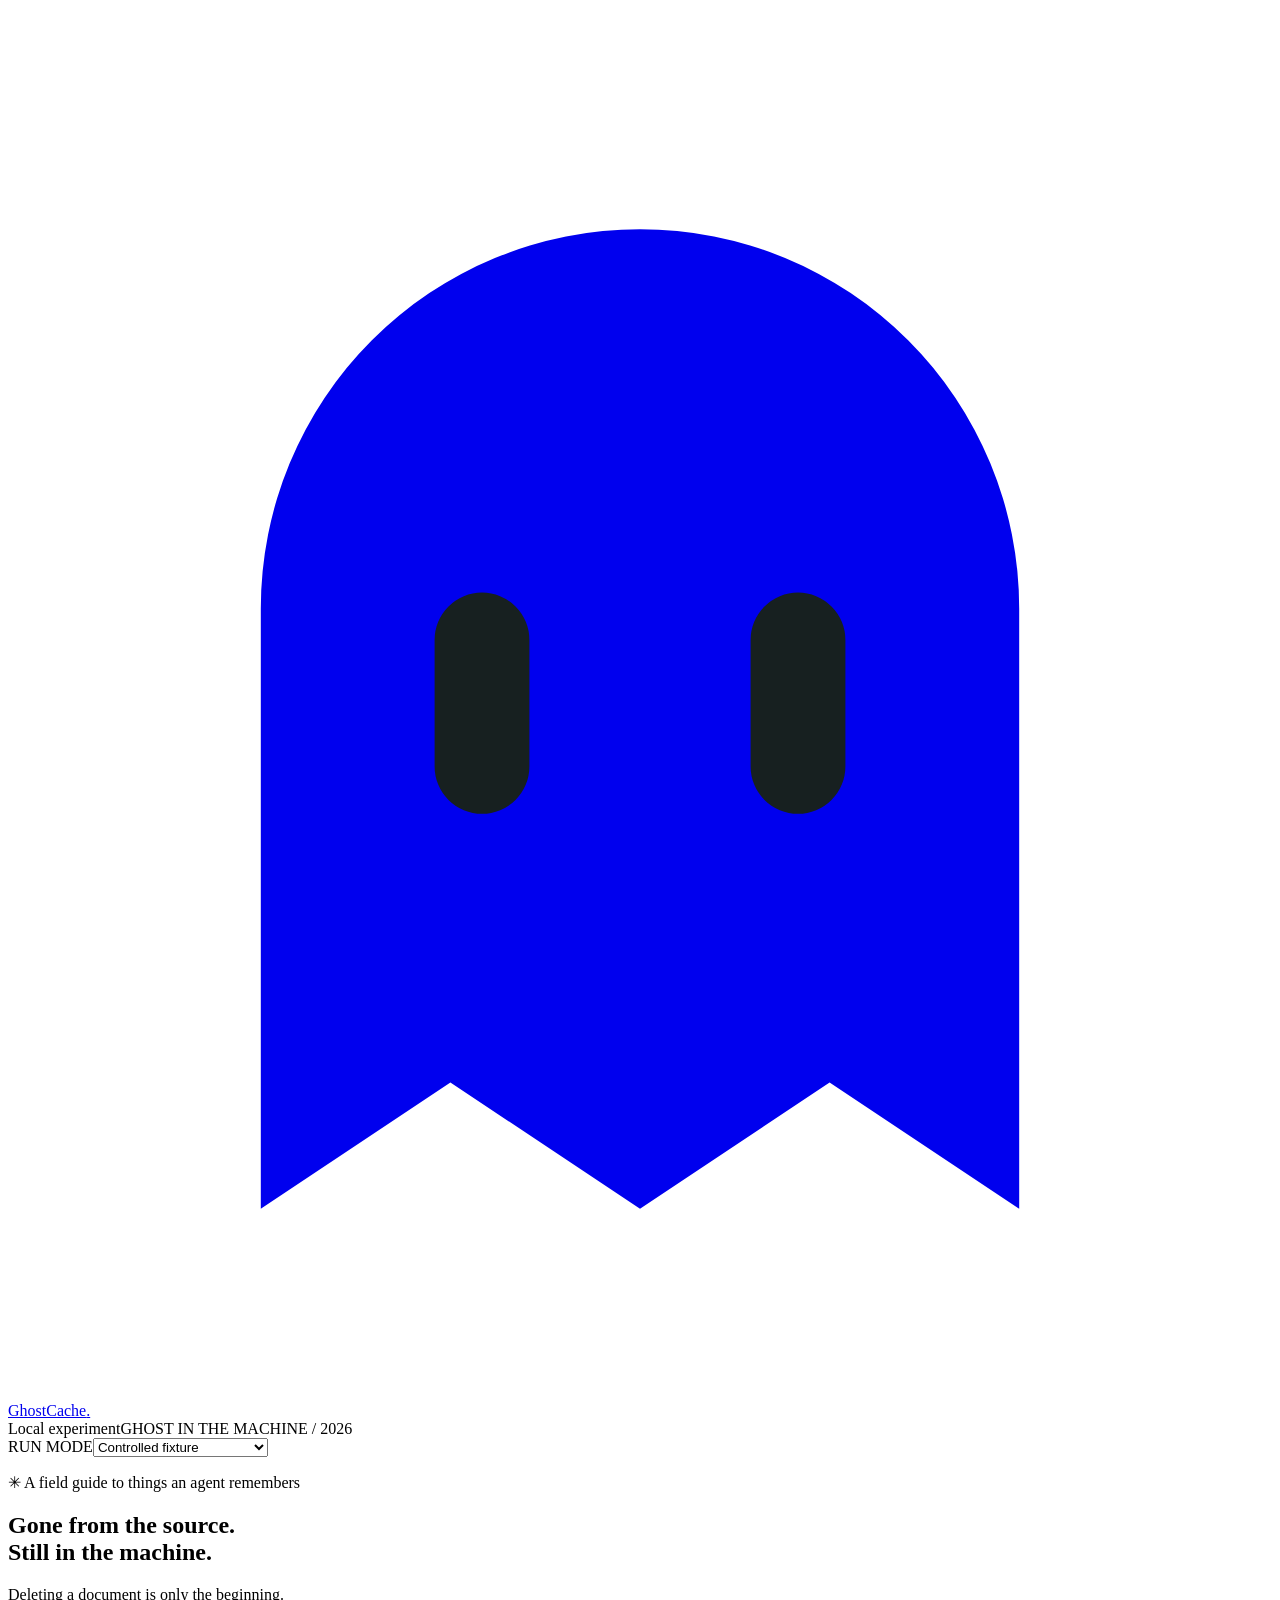
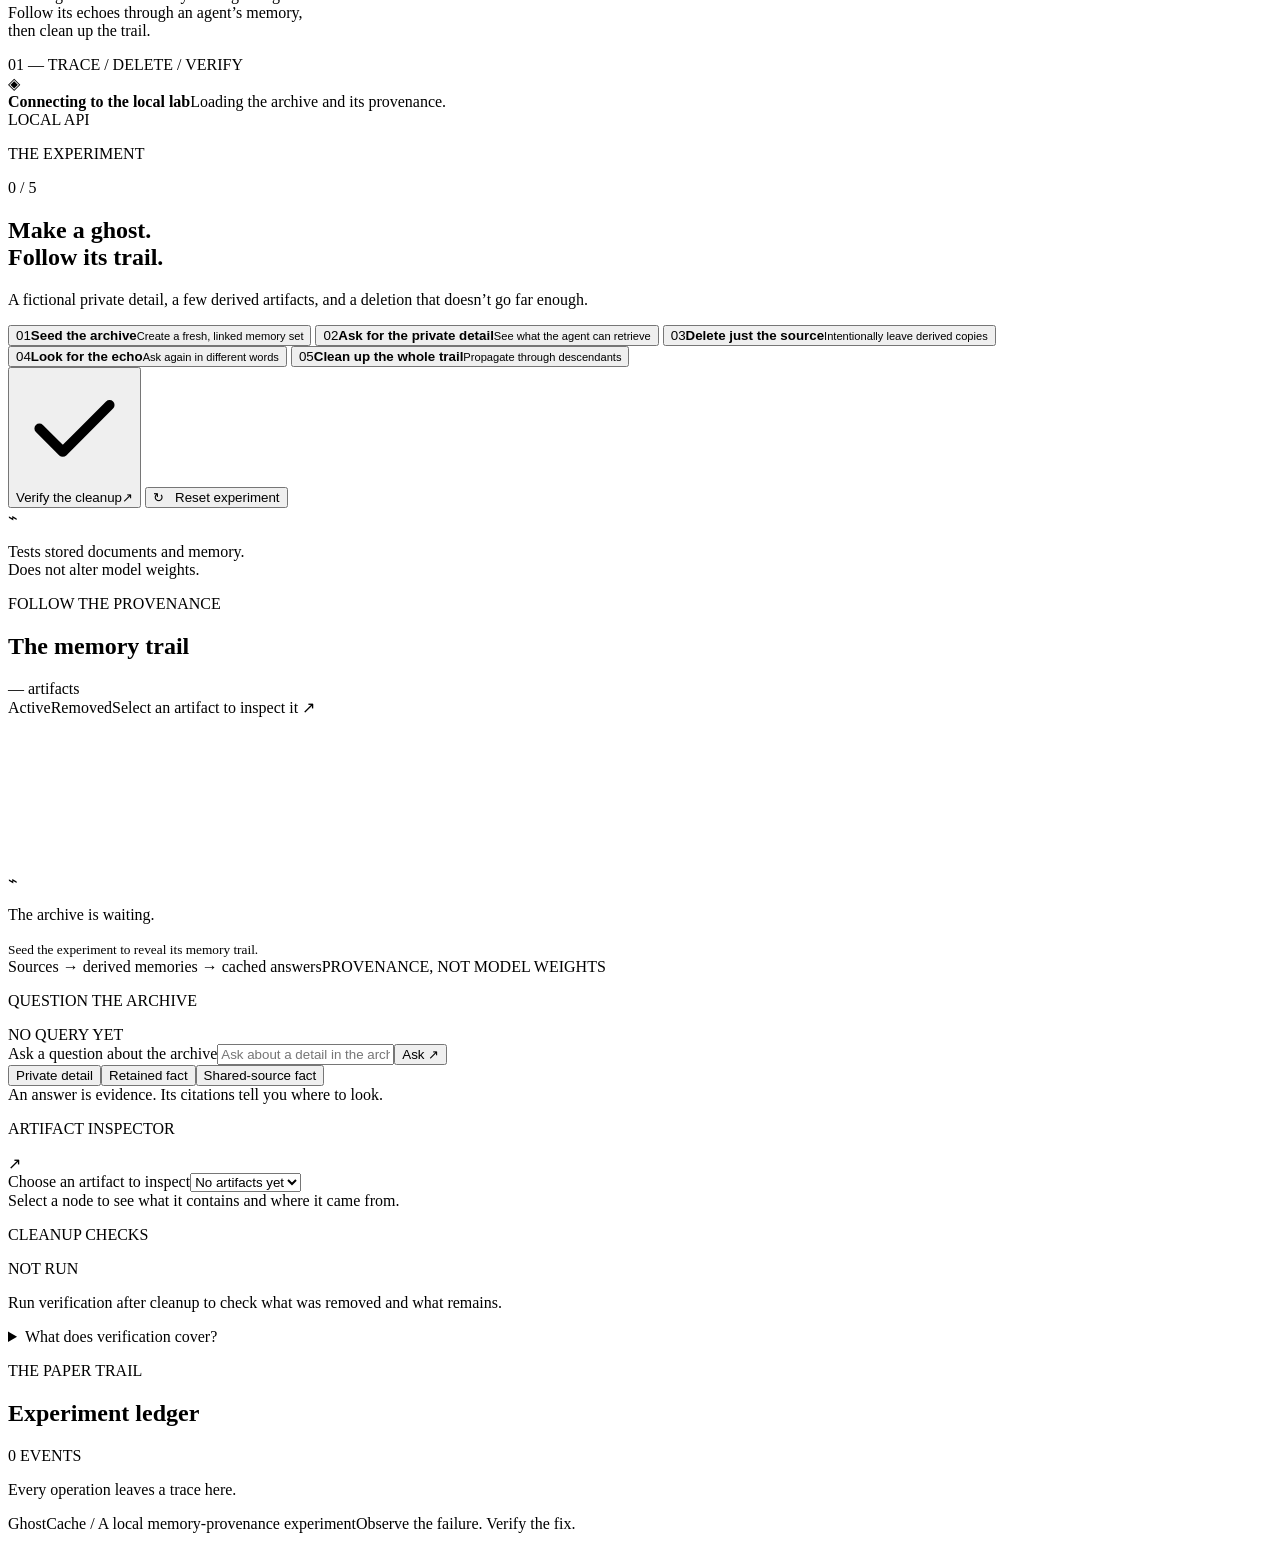
==== web/index.html @ cbbe2226 "Add guided experiment page" ====
<!doctype html>
<html lang="en">
<head>
  <meta charset="utf-8">
  <meta name="viewport" content="width=device-width,initial-scale=1">
  <meta name="theme-color" content="#151b1b">
  <title>GhostCache · Follow the memory</title>
  <link rel="stylesheet" href="/style.css">
</head>
<body>
  <div class="app-shell">
    <header class="masthead">
      <a class="brand" href="/" aria-label="GhostCache home">
        <svg class="brand-ghost" viewBox="0 0 40 44" aria-hidden="true"><path d="M8 38V19a12 12 0 0 1 24 0v19l-6-4-6 4-6-4-6 4Z" fill="currentColor"/><path d="M15 20v4m10-4v4" stroke="#172020" stroke-width="3" stroke-linecap="round"/></svg>
        <span>GhostCache<span class="brand-dot">.</span></span>
      </a>
      <div class="header-meta"><span class="local-label"><span class="status-dot"></span> Local experiment</span><span class="header-divider"></span><span class="edition">GHOST IN THE MACHINE / 2026</span></div>
      <div class="mode-control"><label for="mode-select">RUN MODE</label><select id="mode-select"><option value="fixture">Controlled fixture</option><option value="live" disabled>Live Gemma · checking…</option></select></div>
    </header>

    <section class="intro">
      <div><p class="eyebrow"><span class="small-star">✳</span> A field guide to things an agent remembers</p><h1>Gone from the source.<br><span>Still in the machine.</span></h1></div>
      <div class="intro-note"><p>Deleting a document is only the beginning.<br>Follow its echoes through an agent’s memory,<br>then clean up the trail.</p><span class="intro-index">01 — TRACE / DELETE / VERIFY</span></div>
    </section>

    <div id="provider-banner" class="provider-banner" role="status"><span class="banner-symbol">◈</span><div><strong id="provider-title">Connecting to the local lab</strong><span id="provider-message">Loading the archive and its provenance.</span></div><span id="model-label" class="model-label">LOCAL API</span></div>
    <div id="error-banner" class="error-banner" role="alert" hidden></div>

    <main class="workspace">
      <aside class="experiment-panel">
        <div class="panel-heading"><p class="eyebrow">THE EXPERIMENT</p><span id="step-count" class="tiny-label">0 / 5</span></div>
        <h2>Make a ghost.<br> Follow its trail.</h2>
        <p class="panel-description">A fictional private detail, a few derived artifacts, and a deletion that doesn’t go far enough.</p>
        <div class="steps" aria-label="Experiment steps">
          <button class="step-button" data-action="seed"><span class="step-number">01</span><span><strong>Seed the archive</strong><small>Create a fresh, linked memory set</small></span><span class="step-check" aria-hidden="true"></span></button>
          <button class="step-button" data-action="ask-secret"><span class="step-number">02</span><span><strong>Ask for the private detail</strong><small>See what the agent can retrieve</small></span><span class="step-check" aria-hidden="true"></span></button>
          <button class="step-button" data-action="source-only"><span class="step-number">03</span><span><strong>Delete just the source</strong><small>Intentionally leave derived copies</small></span><span class="step-check" aria-hidden="true"></span></button>
          <button class="step-button" data-action="inspect"><span class="step-number">04</span><span><strong>Look for the echo</strong><small>Ask again in different words</small></span><span class="step-check" aria-hidden="true"></span></button>
          <button class="step-button" data-action="cascade"><span class="step-number">05</span><span><strong>Clean up the whole trail</strong><small>Propagate through descendants</small></span><span class="step-check" aria-hidden="true"></span></button>
        </div>
        <div id="deletion-warning" class="deletion-warning" hidden><strong>Incomplete deletion, on purpose.</strong><p>The original is removed. Derived artifacts may still contain its private detail. This is the failure we’re testing.</p></div>
        <button id="verify-button" class="verify-button" data-action="verify"><svg viewBox="0 0 20 20" aria-hidden="true"><path d="m4 10 4 4 8-8" fill="none" stroke="currentColor" stroke-width="1.7" stroke-linecap="round" stroke-linejoin="round"/></svg>Verify the cleanup<span>↗</span></button>
        <button class="reset-button" data-action="reset">↻ &nbsp; Reset experiment</button>
        <div class="scope-note"><span>⌁</span><p>Tests stored documents and memory.<br>Does not alter model weights.</p></div>
      </aside>

      <section class="main-panel">
        <div class="graph-card">
          <div class="graph-heading"><div><p class="eyebrow">FOLLOW THE PROVENANCE</p><h2>The memory trail</h2></div><span id="artifact-count" class="count-pill">— artifacts</span></div>
          <div class="graph-key"><span><i class="legend-dot active-dot"></i>Active</span><span><i class="legend-dot deleted-dot"></i>Removed</span><span class="graph-hint">Select an artifact to inspect it <span>↗</span></span></div>
          <div id="graph-viewport" class="graph-viewport"><div id="graph-canvas" class="graph-canvas"><svg id="graph-edges" class="graph-edges" aria-hidden="true"></svg><div id="graph-nodes" class="graph-nodes"></div></div><div id="graph-empty" class="empty-state"><span>⌁</span><p>The archive is waiting.</p><small>Seed the experiment to reveal its memory trail.</small></div></div>
          <div class="graph-footer"><span id="graph-summary">Sources → derived memories → cached answers</span><span class="footnote">PROVENANCE, NOT MODEL WEIGHTS</span></div>
        </div>

        <div class="query-card">
          <div class="query-heading"><p class="eyebrow">QUESTION THE ARCHIVE</p><span id="answer-provider" class="tiny-label">NO QUERY YET</span></div>
          <form id="question-form" class="question-form"><label class="sr-only" for="question-input">Ask a question about the archive</label><input id="question-input" type="text" placeholder="Ask about a detail in the archive…" autocomplete="off"><button id="ask-button" type="submit" aria-label="Ask the archive">Ask <span>↗</span></button></form>
          <div class="question-shortcuts"><button data-action="ask-secret">Private detail</button><button data-action="ask-retained">Retained fact</button><button data-action="ask-shared">Shared-source fact</button></div>
          <div id="answer-empty" class="answer-empty">An answer is evidence. Its citations tell you where to look.</div>
          <div id="answer-content" class="answer-content" hidden><p id="answer-question" class="answer-question"></p><p id="answer-text" class="answer-text"></p><div id="answer-citations" class="answer-citations"></div><div id="answer-trace" class="answer-trace"></div></div>
        </div>
      </section>

      <aside class="inspection-panel">
        <section class="inspector-card"><div class="panel-heading"><p class="eyebrow">ARTIFACT INSPECTOR</p><span class="inspector-icon">↗</span></div><label class="sr-only" for="artifact-select">Choose an artifact to inspect</label><select id="artifact-select" class="artifact-select" aria-label="Choose an artifact to inspect"><option value="">No artifacts yet</option></select><div id="inspector-empty" class="inspector-empty">Select a node to see what it contains and where it came from.</div><div id="inspector-content" hidden><div class="inspector-type-line"><span id="inspector-kind" class="tiny-label"></span><span id="inspector-status" class="status-chip"></span></div><h2 id="inspector-title"></h2><code id="inspector-id" class="artifact-id"></code><pre id="inspector-body" class="artifact-body"></pre><div class="inspector-links"><p class="eyebrow">DERIVED FROM</p><div id="inspector-parents"></div><p class="eyebrow">ORIGINAL SOURCES</p><div id="inspector-sources"></div></div></div></section>
        <section class="checks-card"><div class="panel-heading"><p class="eyebrow">CLEANUP CHECKS</p><span id="checks-score" class="tiny-label">NOT RUN</span></div><div id="checks-list" class="checks-list"><p class="checks-empty">Run verification after cleanup to check what was removed and what remains.</p></div><details class="scope-details"><summary>What does verification cover?</summary><p>The app’s managed artifact store and retrieval. Browser history, evaluator references, logs, backups, and model weights are outside this experiment.</p></details></section>
      </aside>
    </main>

    <section class="ledger"><div class="ledger-heading"><div><p class="eyebrow">THE PAPER TRAIL</p><h2>Experiment ledger</h2></div><span id="ledger-count" class="tiny-label">0 EVENTS</span></div><div id="event-list" class="event-list"><p class="ledger-empty">Every operation leaves a trace here.</p></div></section>
    <footer class="site-footer"><span>GhostCache <span class="brand-dot">/</span> A local memory-provenance experiment</span><span>Observe the failure. Verify the fix.</span></footer>
  </div>
  <div id="busy-indicator" class="busy-indicator" role="status" hidden><span class="spinner"></span><span id="busy-text">Working…</span></div>
  <script src="/app.js" defer></script>
</body>
</html>
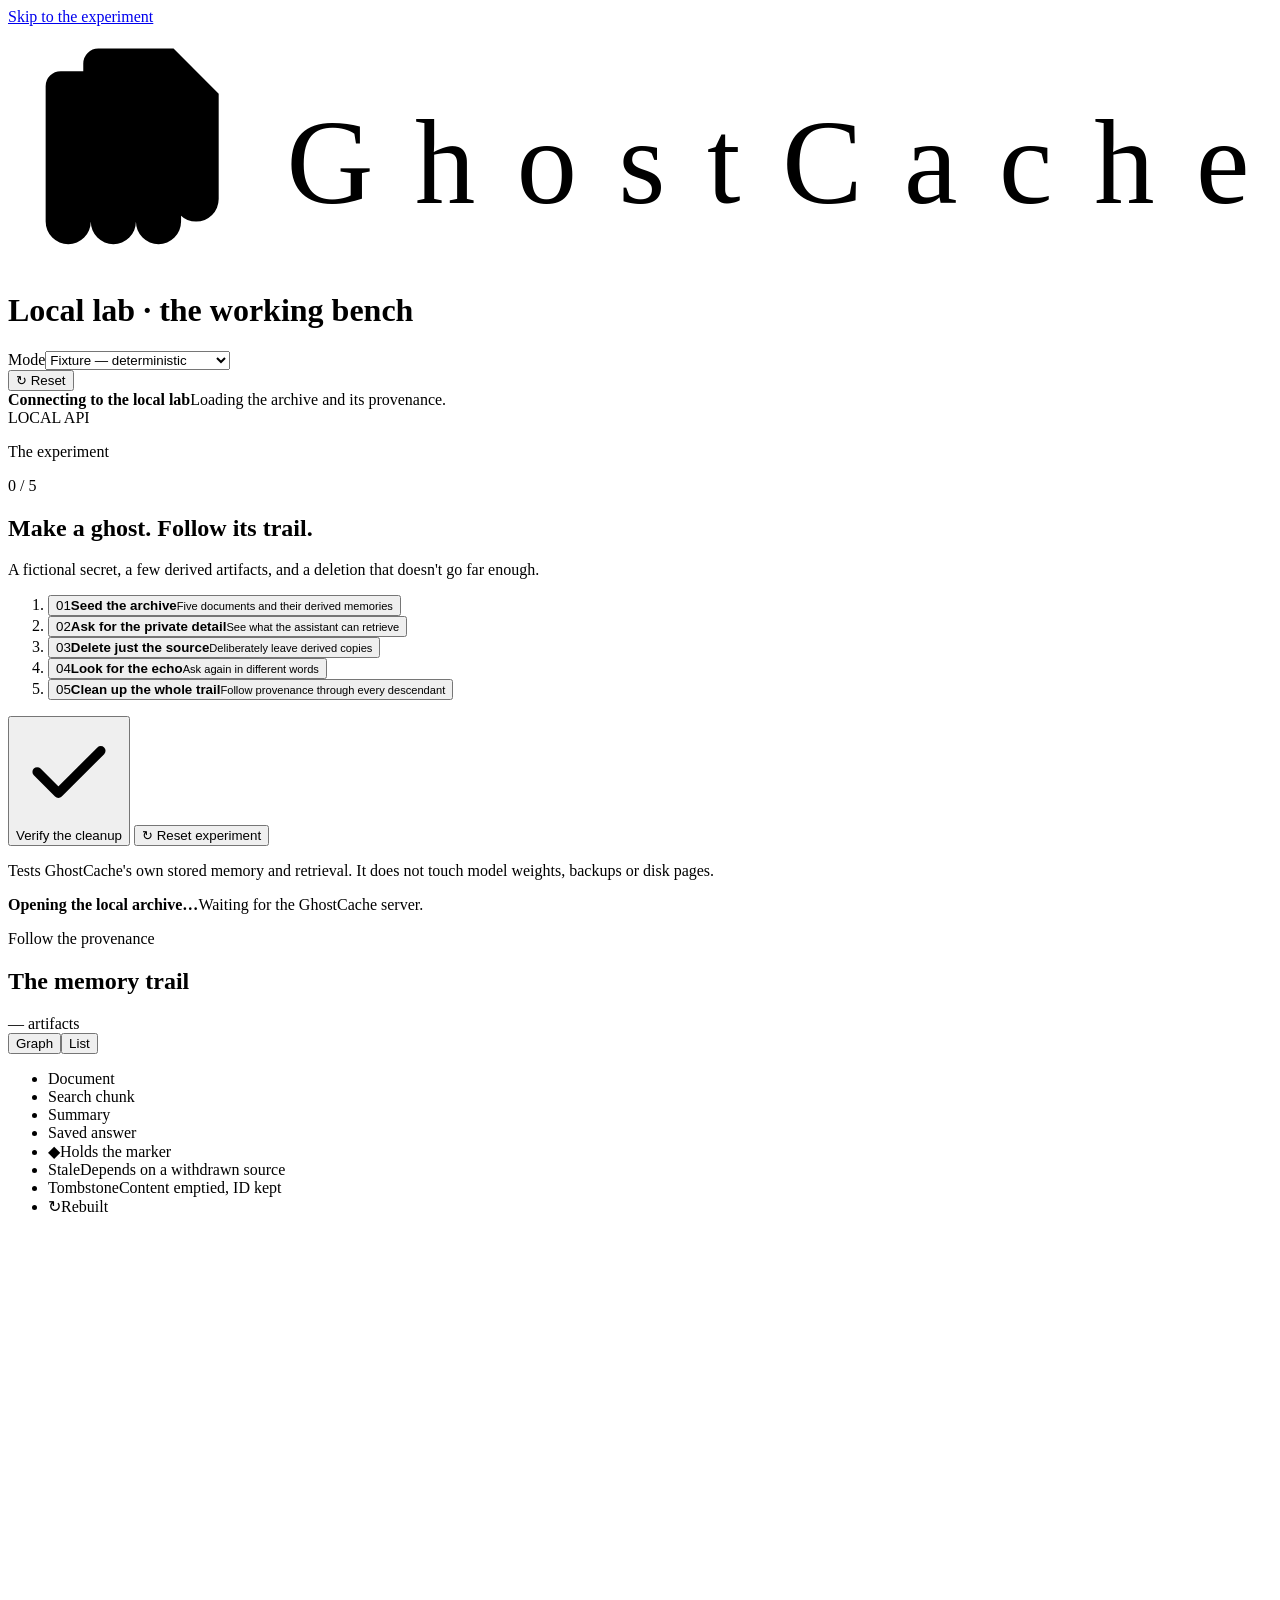
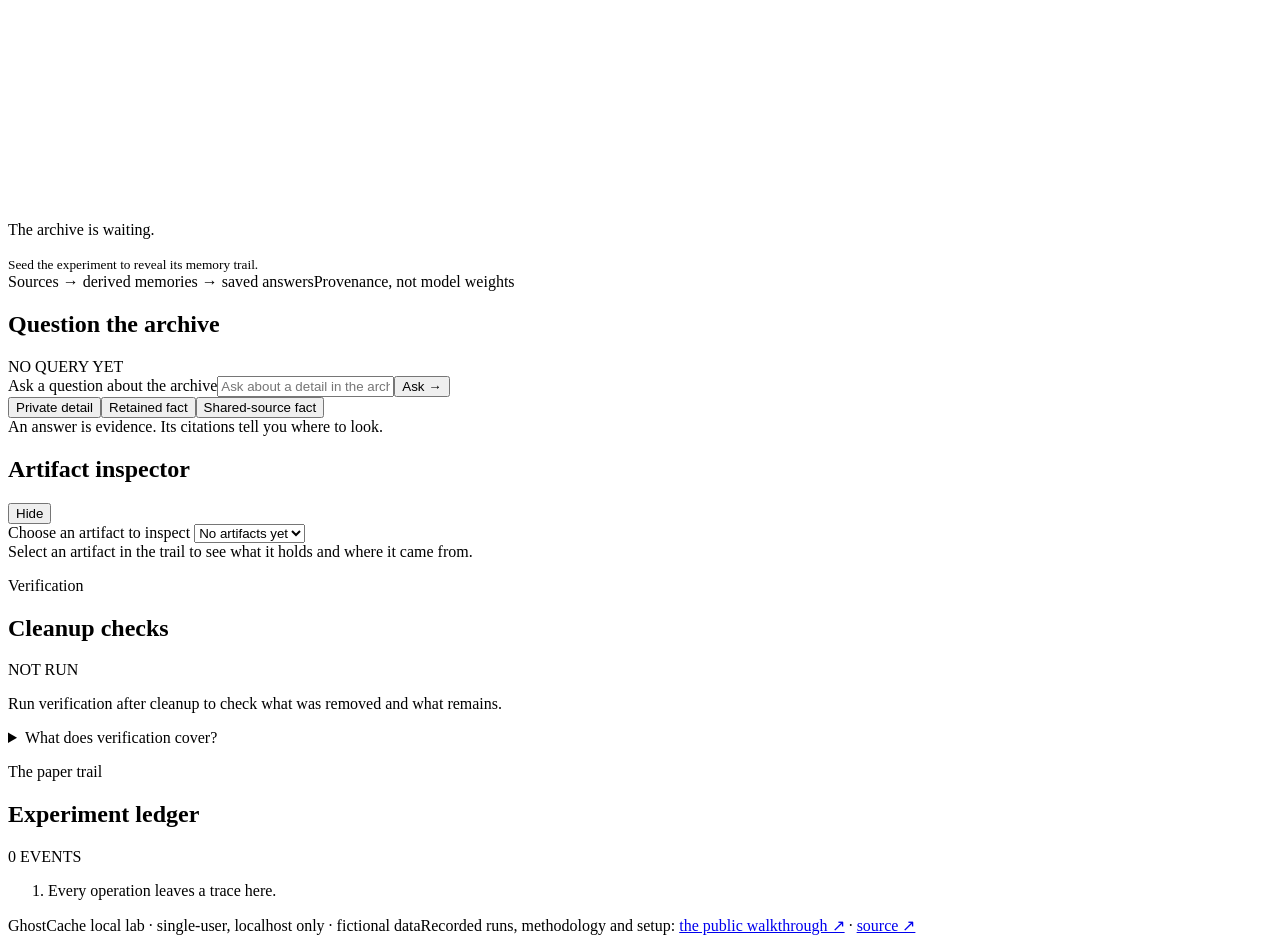
==== commit e593cf72: "Redesign the local lab and render rebuild and cleanup errors from server state" ====
--- a/web/index.html
+++ b/web/index.html
@@ -3,74 +3,137 @@
 <head>
   <meta charset="utf-8">
   <meta name="viewport" content="width=device-width,initial-scale=1">
-  <meta name="theme-color" content="#151b1b">
-  <title>GhostCache · Follow the memory</title>
+  <meta name="theme-color" content="#FAFAF8">
+  <title>GhostCache · Local lab</title>
+  <link rel="icon" href="data:image/svg+xml,%3Csvg xmlns='http://www.w3.org/2000/svg' viewBox='0 0 32 32'%3E%3Cpath d='M11 3H21L27 9V23a3 3 0 0 1-6 0a3 3 0 0 1-6 0a3 3 0 0 1-6 0V5a2 2 0 0 1 2-2Z' fill='%23CBC3F4'/%3E%3Cpath d='M6 7H16L22 13V27a3 3 0 0 1-6 0a3 3 0 0 1-6 0a3 3 0 0 1-6 0V9a2 2 0 0 1 2-2Z' fill='%2320202A'/%3E%3Cpath d='M16 7V11.5A1.5 1.5 0 0 0 17.5 13H22Z' fill='%23FAFAF8'/%3E%3C/svg%3E">
   <link rel="stylesheet" href="/style.css">
 </head>
 <body>
-  <div class="app-shell">
-    <header class="masthead">
-      <a class="brand" href="/" aria-label="GhostCache home">
-        <svg class="brand-ghost" viewBox="0 0 40 44" aria-hidden="true"><path d="M8 38V19a12 12 0 0 1 24 0v19l-6-4-6 4-6-4-6 4Z" fill="currentColor"/><path d="M15 20v4m10-4v4" stroke="#172020" stroke-width="3" stroke-linecap="round"/></svg>
-        <span>GhostCache<span class="brand-dot">.</span></span>
+  <a class="skip-link" href="#bench">Skip to the experiment</a>
+  <div class="lab">
+    <header class="lab-bar">
+      <a class="wordmark" href="/" aria-label="GhostCache local lab, reload">
+        <svg class="wordmark__svg" viewBox="0 0 168 32" aria-hidden="true" focusable="false"><g transform="translate(1 1)"><path class="emblem__after" d="M11 2H21L27 8V22a3 3 0 0 1-6 0a3 3 0 0 1-6 0a3 3 0 0 1-6 0V4a2 2 0 0 1 2-2Z"/><path class="emblem__body" d="M6 5H16L22 11V25a3 3 0 0 1-6 0a3 3 0 0 1-6 0a3 3 0 0 1-6 0V7a2 2 0 0 1 2-2Z"/><path class="emblem__fold" d="M16 5V9.5A1.5 1.5 0 0 0 17.5 11H22Z"/></g><text class="wordmark__text" x="37" y="23.5" textLength="128" lengthAdjust="spacing">GhostCache</text></svg>
       </a>
-      <div class="header-meta"><span class="local-label"><span class="status-dot"></span> Local experiment</span><span class="header-divider"></span><span class="edition">GHOST IN THE MACHINE / 2026</span></div>
-      <div class="mode-control"><label for="mode-select">RUN MODE</label><select id="mode-select"><option value="fixture">Controlled fixture</option><option value="live" disabled>Live Gemma · checking…</option></select></div>
+      <h1 class="lab-title">Local lab <span>· the working bench</span></h1>
+      <div class="lab-bar__tools">
+        <div class="mode-control"><label for="mode-select">Mode</label><select id="mode-select"><option value="fixture">Fixture — deterministic</option><option value="live" disabled>Live Gemma — checking…</option></select></div>
+        <button type="button" class="btn-quiet" data-action="reset"><span aria-hidden="true">↻</span> Reset</button>
+      </div>
     </header>
 
-    <section class="intro">
-      <div><p class="eyebrow"><span class="small-star">✳</span> A field guide to things an agent remembers</p><h1>Gone from the source.<br><span>Still in the machine.</span></h1></div>
-      <div class="intro-note"><p>Deleting a document is only the beginning.<br>Follow its echoes through an agent’s memory,<br>then clean up the trail.</p><span class="intro-index">01 — TRACE / DELETE / VERIFY</span></div>
+    <div id="provider-banner" class="provider-banner" role="status">
+      <span class="provider-banner__glyph" aria-hidden="true"></span>
+      <div class="provider-banner__text"><strong id="provider-title">Connecting to the local lab</strong><span id="provider-message">Loading the archive and its provenance.</span><span id="provider-availability" class="provider-banner__availability"></span></div>
+      <span id="model-label" class="model-label">LOCAL API</span>
+    </div>
+    <div id="error-banner" class="error-banner" role="alert" hidden></div>
+    <section id="storage-failed" class="storage-failed" hidden aria-labelledby="storage-failed-title">
+      <div><strong id="storage-failed-title">Experiment storage could not be restored.</strong><p>A reset failed and the database could not be verified as unchanged, so the lab cleared the experiment instead of serving a mismatched one. Reset to recover.</p></div>
+      <button type="button" class="btn-verify" data-action="reset">↻ Reset to recover</button>
     </section>
 
-    <div id="provider-banner" class="provider-banner" role="status"><span class="banner-symbol">◈</span><div><strong id="provider-title">Connecting to the local lab</strong><span id="provider-message">Loading the archive and its provenance.</span></div><span id="model-label" class="model-label">LOCAL API</span></div>
-    <div id="error-banner" class="error-banner" role="alert" hidden></div>
-
-    <main class="workspace">
-      <aside class="experiment-panel">
-        <div class="panel-heading"><p class="eyebrow">THE EXPERIMENT</p><span id="step-count" class="tiny-label">0 / 5</span></div>
-        <h2>Make a ghost.<br> Follow its trail.</h2>
-        <p class="panel-description">A fictional private detail, a few derived artifacts, and a deletion that doesn’t go far enough.</p>
-        <div class="steps" aria-label="Experiment steps">
-          <button class="step-button" data-action="seed"><span class="step-number">01</span><span><strong>Seed the archive</strong><small>Create a fresh, linked memory set</small></span><span class="step-check" aria-hidden="true"></span></button>
-          <button class="step-button" data-action="ask-secret"><span class="step-number">02</span><span><strong>Ask for the private detail</strong><small>See what the agent can retrieve</small></span><span class="step-check" aria-hidden="true"></span></button>
-          <button class="step-button" data-action="source-only"><span class="step-number">03</span><span><strong>Delete just the source</strong><small>Intentionally leave derived copies</small></span><span class="step-check" aria-hidden="true"></span></button>
-          <button class="step-button" data-action="inspect"><span class="step-number">04</span><span><strong>Look for the echo</strong><small>Ask again in different words</small></span><span class="step-check" aria-hidden="true"></span></button>
-          <button class="step-button" data-action="cascade"><span class="step-number">05</span><span><strong>Clean up the whole trail</strong><small>Propagate through descendants</small></span><span class="step-check" aria-hidden="true"></span></button>
-        </div>
-        <div id="deletion-warning" class="deletion-warning" hidden><strong>Incomplete deletion, on purpose.</strong><p>The original is removed. Derived artifacts may still contain its private detail. This is the failure we’re testing.</p></div>
-        <button id="verify-button" class="verify-button" data-action="verify"><svg viewBox="0 0 20 20" aria-hidden="true"><path d="m4 10 4 4 8-8" fill="none" stroke="currentColor" stroke-width="1.7" stroke-linecap="round" stroke-linejoin="round"/></svg>Verify the cleanup<span>↗</span></button>
-        <button class="reset-button" data-action="reset">↻ &nbsp; Reset experiment</button>
-        <div class="scope-note"><span>⌁</span><p>Tests stored documents and memory.<br>Does not alter model weights.</p></div>
+    <main id="bench" class="bench">
+      <aside class="steps-panel" aria-labelledby="steps-title">
+        <div class="panel-head"><p class="eyebrow">The experiment</p><span id="step-count" class="count-tag">0 / 5</span></div>
+        <h2 id="steps-title" class="steps-title">Make a ghost. Follow its trail.</h2>
+        <p class="panel-note">A fictional secret, a few derived artifacts, and a deletion that doesn't go far enough.</p>
+        <ol class="steps" aria-label="Experiment steps">
+          <li><button type="button" class="step-button" data-action="seed"><span class="step-number">01</span><span class="step-text"><strong>Seed the archive</strong><small>Five documents and their derived memories</small></span><span class="step-check" aria-hidden="true"></span></button></li>
+          <li><button type="button" class="step-button" data-action="ask-secret"><span class="step-number">02</span><span class="step-text"><strong>Ask for the private detail</strong><small>See what the assistant can retrieve</small></span><span class="step-check" aria-hidden="true"></span></button></li>
+          <li><button type="button" class="step-button" data-action="source-only"><span class="step-number">03</span><span class="step-text"><strong>Delete just the source</strong><small>Deliberately leave derived copies</small></span><span class="step-check" aria-hidden="true"></span></button></li>
+          <li><button type="button" class="step-button" data-action="inspect"><span class="step-number">04</span><span class="step-text"><strong>Look for the echo</strong><small>Ask again in different words</small></span><span class="step-check" aria-hidden="true"></span></button></li>
+          <li><button type="button" class="step-button" data-action="cascade"><span class="step-number">05</span><span class="step-text"><strong>Clean up the whole trail</strong><small>Follow provenance through every descendant</small></span><span class="step-check" aria-hidden="true"></span></button></li>
+        </ol>
+        <div id="deletion-warning" class="deletion-warning" hidden><strong>Incomplete deletion, on purpose.</strong><p>The original is gone, but derived copies may still hold its secret. This is the failure under test.</p></div>
+        <button type="button" id="verify-button" class="btn-verify" data-action="verify"><svg viewBox="0 0 20 20" aria-hidden="true" focusable="false"><path d="m4 10 4 4 8-8" fill="none" stroke="currentColor" stroke-width="1.8" stroke-linecap="round" stroke-linejoin="round"/></svg>Verify the cleanup</button>
+        <button type="button" class="btn-quiet btn-block" data-action="reset"><span aria-hidden="true">↻</span> Reset experiment</button>
+        <p class="scope-note">Tests GhostCache's own stored memory and retrieval. It does not touch model weights, backups or disk pages.</p>
       </aside>
 
-      <section class="main-panel">
-        <div class="graph-card">
-          <div class="graph-heading"><div><p class="eyebrow">FOLLOW THE PROVENANCE</p><h2>The memory trail</h2></div><span id="artifact-count" class="count-pill">— artifacts</span></div>
-          <div class="graph-key"><span><i class="legend-dot active-dot"></i>Active</span><span><i class="legend-dot deleted-dot"></i>Removed</span><span class="graph-hint">Select an artifact to inspect it <span>↗</span></span></div>
-          <div id="graph-viewport" class="graph-viewport"><div id="graph-canvas" class="graph-canvas"><svg id="graph-edges" class="graph-edges" aria-hidden="true"></svg><div id="graph-nodes" class="graph-nodes"></div></div><div id="graph-empty" class="empty-state"><span>⌁</span><p>The archive is waiting.</p><small>Seed the experiment to reveal its memory trail.</small></div></div>
-          <div class="graph-footer"><span id="graph-summary">Sources → derived memories → cached answers</span><span class="footnote">PROVENANCE, NOT MODEL WEIGHTS</span></div>
-        </div>
+      <section class="center" aria-label="Memory trail and questions">
+        <div id="stage-status" class="stage-status" role="status"><strong>Opening the local archive…</strong><span>Waiting for the GhostCache server.</span></div>
 
-        <div class="query-card">
-          <div class="query-heading"><p class="eyebrow">QUESTION THE ARCHIVE</p><span id="answer-provider" class="tiny-label">NO QUERY YET</span></div>
-          <form id="question-form" class="question-form"><label class="sr-only" for="question-input">Ask a question about the archive</label><input id="question-input" type="text" placeholder="Ask about a detail in the archive…" autocomplete="off"><button id="ask-button" type="submit" aria-label="Ask the archive">Ask <span>↗</span></button></form>
-          <div class="question-shortcuts"><button data-action="ask-secret">Private detail</button><button data-action="ask-retained">Retained fact</button><button data-action="ask-shared">Shared-source fact</button></div>
+        <section class="graph-card" aria-labelledby="graph-title">
+          <div class="graph-head">
+            <div><p class="eyebrow">Follow the provenance</p><h2 id="graph-title">The memory trail</h2></div>
+            <div class="graph-tools">
+              <span id="artifact-count" class="count-tag">— artifacts</span>
+              <div class="segmented" role="group" aria-label="Trail view"><button type="button" id="view-graph" aria-pressed="true">Graph</button><button type="button" id="view-list" aria-pressed="false">List</button></div>
+            </div>
+          </div>
+          <ul class="graph-legend" aria-label="Legend">
+            <li><span class="kicon-slot" data-kind="document"></span>Document</li>
+            <li><span class="kicon-slot" data-kind="chunk"></span>Search chunk</li>
+            <li><span class="kicon-slot" data-kind="summary"></span>Summary</li>
+            <li><span class="kicon-slot" data-kind="conversation"></span>Saved answer</li>
+            <li><span class="chip chip--marker">◆</span>Holds the marker</li>
+            <li><span class="chip chip--stale">Stale</span>Depends on a withdrawn source</li>
+            <li><span class="chip chip--removed">Tombstone</span>Content emptied, ID kept</li>
+            <li><span class="chip chip--rebuilt">↻</span>Rebuilt</li>
+          </ul>
+          <div id="graph-viewport" class="graph-viewport">
+            <div id="graph-canvas" class="trail graph-canvas"><svg id="graph-svg" class="trail-svg graph-svg" viewBox="0 0 800 360" role="group" aria-label="Memory trail. Each artifact is a button; select one to inspect it."><g id="graph-columns" aria-hidden="true"></g><g id="graph-edges" aria-hidden="true"></g><g id="graph-nodes"></g></svg></div>
+            <div id="graph-empty" class="graph-empty"><span class="graph-empty__mark" aria-hidden="true"></span><p>The archive is waiting.</p><small>Seed the experiment to reveal its memory trail.</small></div>
+          </div>
+          <div id="graph-list" class="graph-list" hidden></div>
+          <div class="graph-foot"><span id="graph-summary">Sources → derived memories → saved answers</span><span>Provenance, not model weights</span></div>
+        </section>
+
+        <section class="query-card" aria-labelledby="query-title">
+          <div class="panel-head"><h2 id="query-title" class="eyebrow">Question the archive</h2><span id="answer-provider" class="count-tag">NO QUERY YET</span></div>
+          <form id="question-form" class="question-form"><label class="sr-only" for="question-input">Ask a question about the archive</label><input id="question-input" type="text" maxlength="1000" placeholder="Ask about a detail in the archive…" autocomplete="off"><button id="ask-button" type="submit">Ask <span aria-hidden="true">→</span></button></form>
+          <div class="shortcuts" role="group" aria-label="Preset questions"><button type="button" data-action="ask-secret">Private detail</button><button type="button" data-action="ask-retained">Retained fact</button><button type="button" data-action="ask-shared">Shared-source fact</button></div>
           <div id="answer-empty" class="answer-empty">An answer is evidence. Its citations tell you where to look.</div>
-          <div id="answer-content" class="answer-content" hidden><p id="answer-question" class="answer-question"></p><p id="answer-text" class="answer-text"></p><div id="answer-citations" class="answer-citations"></div><div id="answer-trace" class="answer-trace"></div></div>
-        </div>
+          <div id="answer-content" class="answer" hidden>
+            <div class="answer__top"><p id="answer-question" class="answer__q"></p><span id="answer-verdict" class="answer__verdict"></span></div>
+            <p id="answer-text" class="answer__a"></p>
+            <div class="answer__row"><span class="answer__label">Cited</span><div id="answer-citations" class="id-list"></div></div>
+            <p id="answer-trace" class="answer__trace"></p>
+          </div>
+        </section>
       </section>
 
-      <aside class="inspection-panel">
-        <section class="inspector-card"><div class="panel-heading"><p class="eyebrow">ARTIFACT INSPECTOR</p><span class="inspector-icon">↗</span></div><label class="sr-only" for="artifact-select">Choose an artifact to inspect</label><select id="artifact-select" class="artifact-select" aria-label="Choose an artifact to inspect"><option value="">No artifacts yet</option></select><div id="inspector-empty" class="inspector-empty">Select a node to see what it contains and where it came from.</div><div id="inspector-content" hidden><div class="inspector-type-line"><span id="inspector-kind" class="tiny-label"></span><span id="inspector-status" class="status-chip"></span></div><h2 id="inspector-title"></h2><code id="inspector-id" class="artifact-id"></code><pre id="inspector-body" class="artifact-body"></pre><div class="inspector-links"><p class="eyebrow">DERIVED FROM</p><div id="inspector-parents"></div><p class="eyebrow">ORIGINAL SOURCES</p><div id="inspector-sources"></div></div></div></section>
-        <section class="checks-card"><div class="panel-heading"><p class="eyebrow">CLEANUP CHECKS</p><span id="checks-score" class="tiny-label">NOT RUN</span></div><div id="checks-list" class="checks-list"><p class="checks-empty">Run verification after cleanup to check what was removed and what remains.</p></div><details class="scope-details"><summary>What does verification cover?</summary><p>The app’s managed artifact store and retrieval. Browser history, evaluator references, logs, backups, and model weights are outside this experiment.</p></details></section>
+      <aside class="inspector-panel" aria-labelledby="inspector-heading">
+        <section id="inspector-card" class="inspector-card">
+          <div class="panel-head"><h2 id="inspector-heading" class="eyebrow">Artifact inspector</h2><button type="button" id="inspector-toggle" class="inspector-toggle" aria-expanded="true" aria-controls="inspector-panel-body">Hide</button></div>
+          <div id="inspector-panel-body" class="inspector-panel-body">
+            <label class="sr-only" for="artifact-select">Choose an artifact to inspect</label>
+            <select id="artifact-select" class="artifact-select"><option value="">No artifacts yet</option></select>
+            <div id="inspector-empty" class="inspector-empty">Select an artifact in the trail to see what it holds and where it came from.</div>
+            <div id="inspector-content" hidden>
+              <div class="inspector-kind"><span id="inspector-icon" class="inspector-icon"></span><span id="inspector-kind" class="kind-label"></span><span id="inspector-status" class="chip"></span></div>
+              <h3 id="inspector-title" class="inspector-title"></h3>
+              <code id="inspector-id" class="artifact-id"></code>
+              <div id="inspector-flags" class="inspector-flags"></div>
+              <pre id="inspector-body" class="artifact-body"></pre>
+              <dl class="lineage">
+                <div><dt>Derived from</dt><dd id="inspector-parents"></dd></div>
+                <div><dt>Original sources</dt><dd id="inspector-sources"></dd></div>
+                <div><dt>Feeds into</dt><dd id="inspector-children"></dd></div>
+              </dl>
+            </div>
+          </div>
+        </section>
       </aside>
     </main>
 
-    <section class="ledger"><div class="ledger-heading"><div><p class="eyebrow">THE PAPER TRAIL</p><h2>Experiment ledger</h2></div><span id="ledger-count" class="tiny-label">0 EVENTS</span></div><div id="event-list" class="event-list"><p class="ledger-empty">Every operation leaves a trace here.</p></div></section>
-    <footer class="site-footer"><span>GhostCache <span class="brand-dot">/</span> A local memory-provenance experiment</span><span>Observe the failure. Verify the fix.</span></footer>
+    <section class="results" aria-label="Verification and ledger">
+      <section class="checks-card" aria-labelledby="checks-title">
+        <div class="panel-head"><div><p class="eyebrow">Verification</p><h2 id="checks-title">Cleanup checks</h2></div><span id="checks-score" class="count-tag">NOT RUN</span></div>
+        <p id="checks-summary" class="checks-summary">Run verification after cleanup to check what was removed and what remains.</p>
+        <div id="checks-list" class="checks-list"></div>
+        <details class="scope-details"><summary>What does verification cover?</summary><p>GhostCache's managed artifact store and retrieval: titles and bodies, recorded provenance, four defined questions, and the facts that must survive. Evaluator state, saved reports, browser history, logs, backups and model weights are outside this experiment. The full command-line evaluation adds two checks that the source-only failure really happened.</p></details>
+      </section>
+      <section class="ledger-card" aria-labelledby="ledger-title">
+        <div class="panel-head"><div><p class="eyebrow">The paper trail</p><h2 id="ledger-title">Experiment ledger</h2></div><span id="ledger-count" class="count-tag">0 EVENTS</span></div>
+        <ol id="event-list" class="event-list"><li class="ledger-empty">Every operation leaves a trace here.</li></ol>
+      </section>
+    </section>
+
+    <footer class="lab-footer"><span>GhostCache local lab · single-user, localhost only · fictional data</span><span>Recorded runs, methodology and setup: <a href="https://ghostcache-walkthrough.onrender.com/">the public walkthrough ↗</a> · <a href="https://github.com/bipul724/GhostCache">source ↗</a></span></footer>
   </div>
-  <div id="busy-indicator" class="busy-indicator" role="status" hidden><span class="spinner"></span><span id="busy-text">Working…</span></div>
+  <div id="busy-indicator" class="busy-indicator" role="status" hidden><span class="busy-indicator__thread" aria-hidden="true"></span><span class="busy-indicator__text"><span id="busy-text">Working…</span><small id="busy-detail"></small></span></div>
   <script src="/app.js" defer></script>
 </body>
 </html>
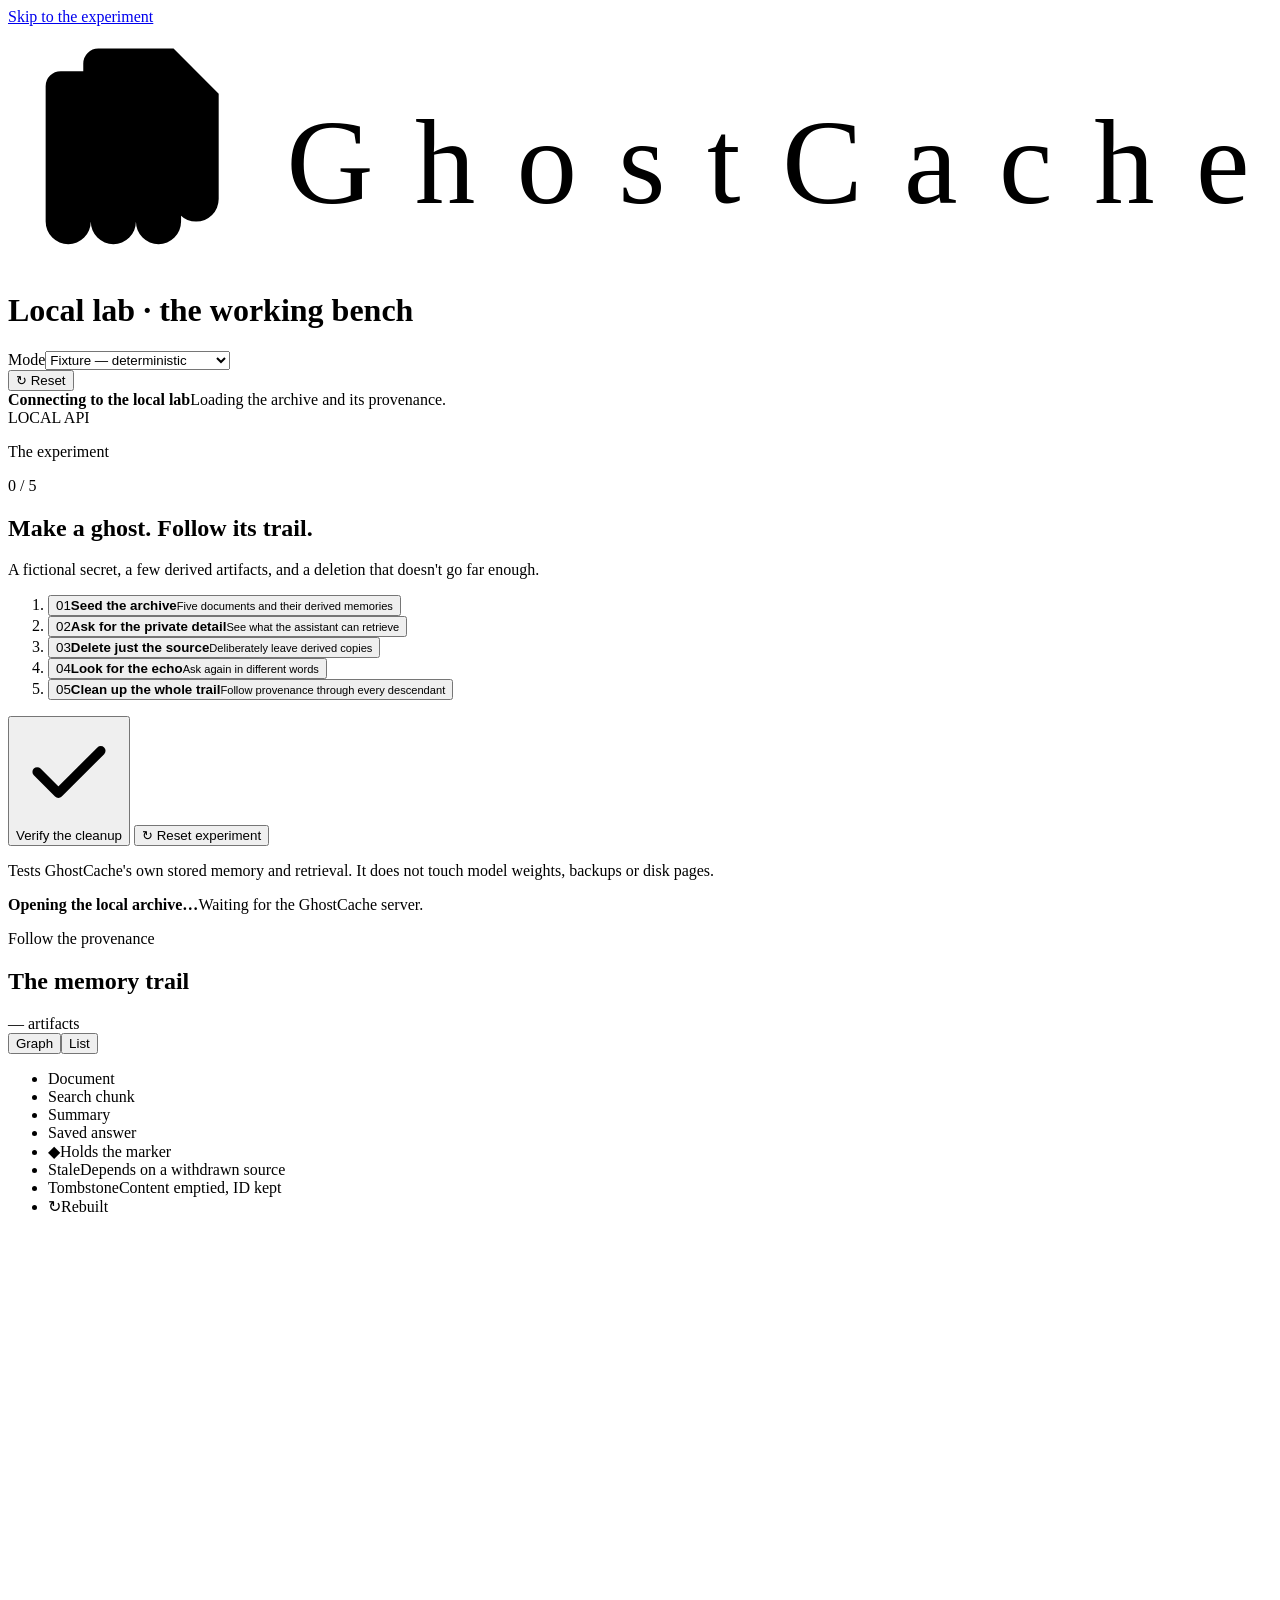
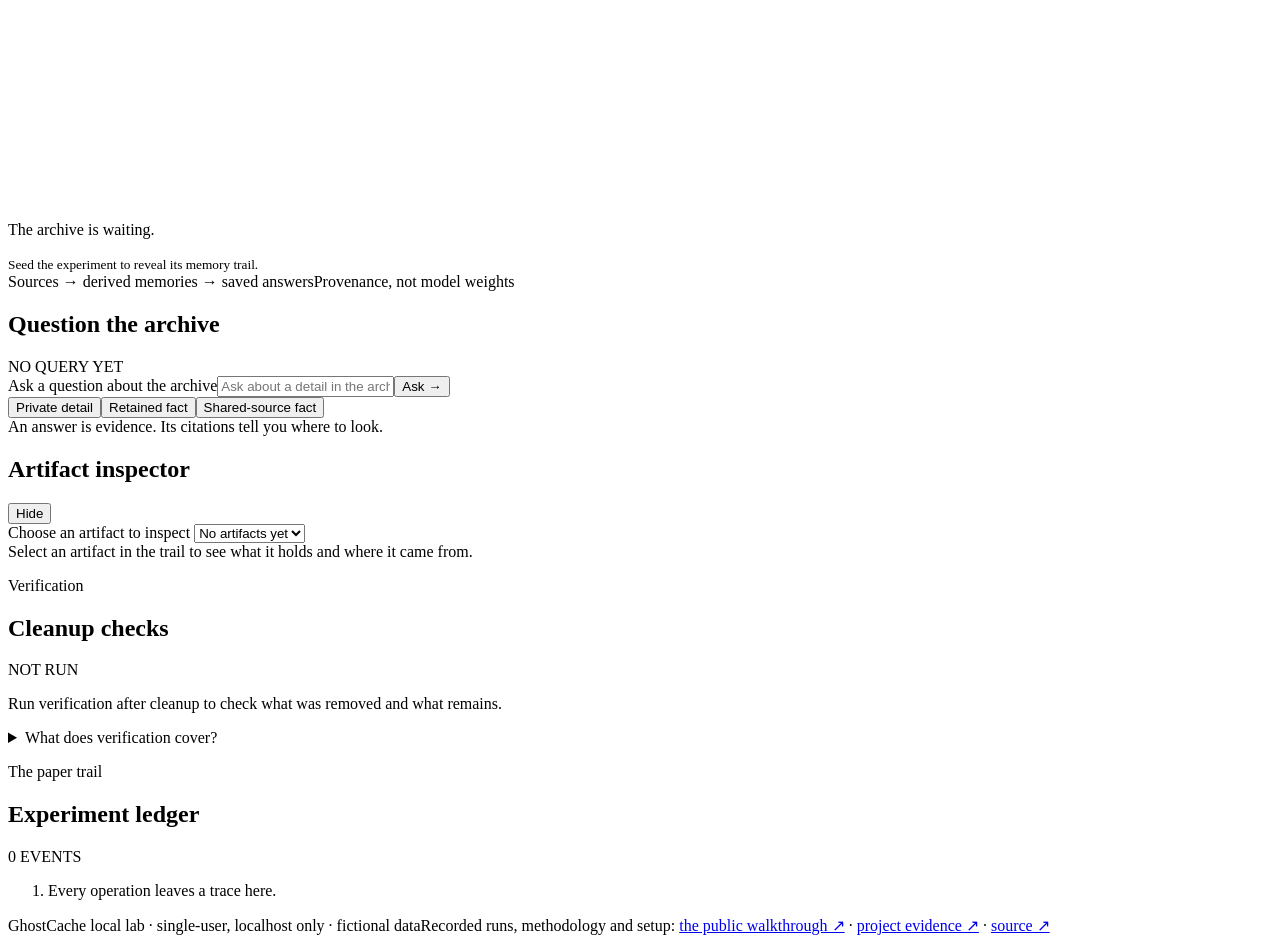
==== commit cef0c3ee: "Add the evaluator-retention note to the lab and point its footer at the .tech domain" ====
--- a/web/index.html
+++ b/web/index.html
@@ -122,6 +122,7 @@
       <section class="checks-card" aria-labelledby="checks-title">
         <div class="panel-head"><div><p class="eyebrow">Verification</p><h2 id="checks-title">Cleanup checks</h2></div><span id="checks-score" class="count-tag">NOT RUN</span></div>
         <p id="checks-summary" class="checks-summary">Run verification after cleanup to check what was removed and what remains.</p>
+        <p id="evaluator-retention" class="evaluator-retention" hidden><strong>The evaluator still keeps the expected marker.</strong> It remains in <code>scenario.canary</code>, returned by <code>/api/state</code>, and in saved reports. Cleanup covers the assistant's managed artifact titles, bodies and retrieval; it does not erase evaluator or evidence data.</p>
         <div id="checks-list" class="checks-list"></div>
         <details class="scope-details"><summary>What does verification cover?</summary><p>GhostCache's managed artifact store and retrieval: titles and bodies, recorded provenance, four defined questions, and the facts that must survive. Evaluator state, saved reports, browser history, logs, backups and model weights are outside this experiment. The full command-line evaluation adds two checks that the source-only failure really happened.</p></details>
       </section>
@@ -131,7 +132,7 @@
       </section>
     </section>
 
-    <footer class="lab-footer"><span>GhostCache local lab · single-user, localhost only · fictional data</span><span>Recorded runs, methodology and setup: <a href="https://ghostcache-walkthrough.onrender.com/">the public walkthrough ↗</a> · <a href="https://github.com/bipul724/GhostCache">source ↗</a></span></footer>
+    <footer class="lab-footer"><span>GhostCache local lab · single-user, localhost only · fictional data</span><span>Recorded runs, methodology and setup: <a href="https://ghostcache.bipulchamoli.tech/">the public walkthrough ↗</a> · <a href="https://ghostcache.bipulchamoli.tech/method.html#project-evidence">project evidence ↗</a> · <a href="https://github.com/bipul724/GhostCache">source ↗</a></span></footer>
   </div>
   <div id="busy-indicator" class="busy-indicator" role="status" hidden><span class="busy-indicator__thread" aria-hidden="true"></span><span class="busy-indicator__text"><span id="busy-text">Working…</span><small id="busy-detail"></small></span></div>
   <script src="/app.js" defer></script>
